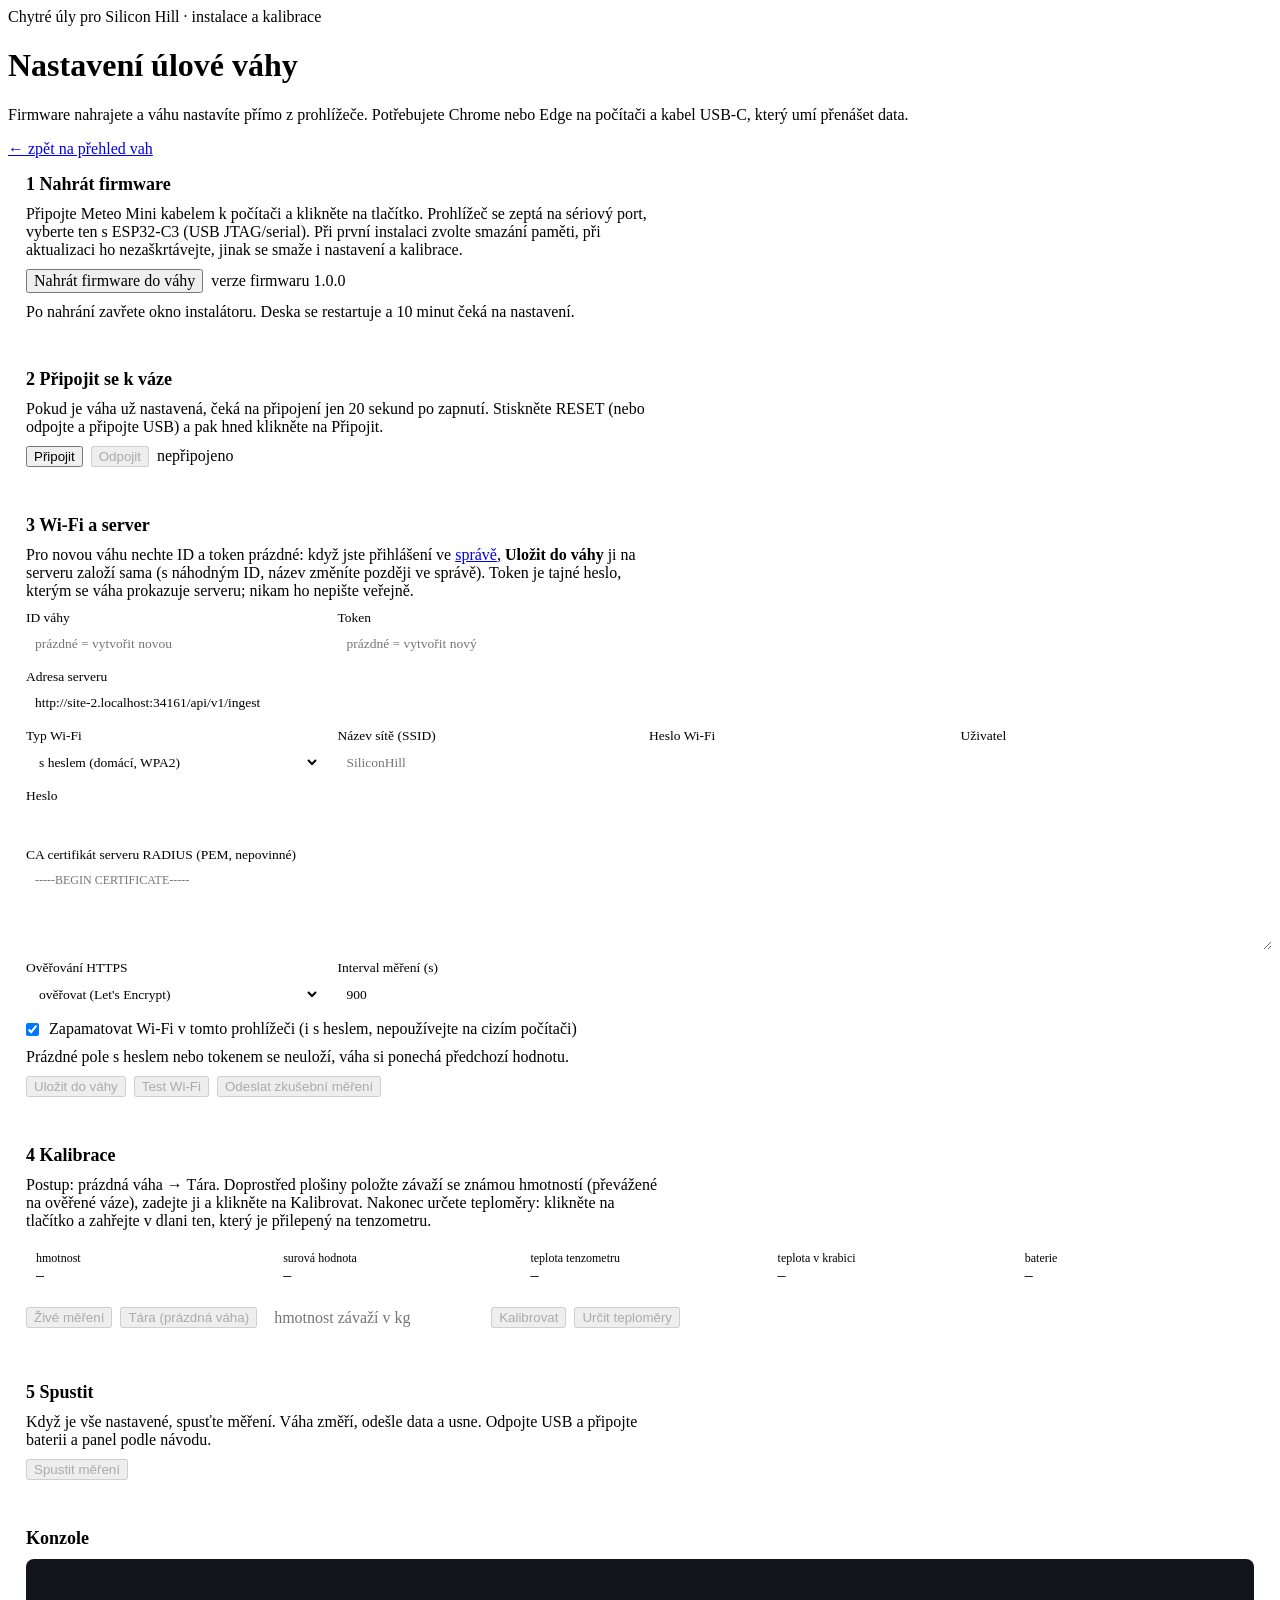
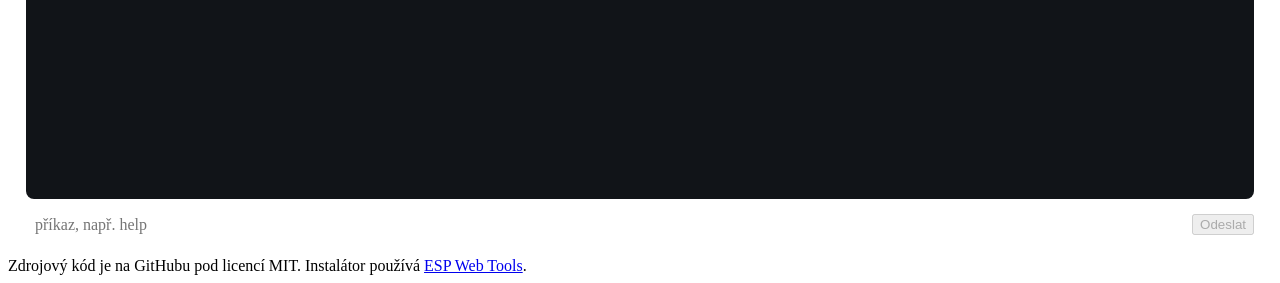
==== server/static/flash/index.html @ f3939f97 "flash: new script URL so browsers drop the cached old flash.js Co-Authored-By: Claude Opus 5.5 <nore" ====
<!DOCTYPE html>
<html lang="cs">
<head>
<meta charset="utf-8">
<meta name="viewport" content="width=device-width,initial-scale=1">
<title>Nastavení úlové váhy</title>
<link rel="icon" href="data:image/svg+xml,%3Csvg xmlns='http://www.w3.org/2000/svg' viewBox='0 0 32 32'%3E%3Cpath d='M16 2l12 7v14l-12 7-12-7V9z' fill='%23a8680f'/%3E%3C/svg%3E">
<link rel="stylesheet" href="/style.css">
<style>
.steps{display:grid;gap:16px}
.step{background:var(--panel);border:1px solid var(--line);border-radius:10px;padding:16px 18px;display:grid;gap:10px}
.step h2{margin:0;font-size:18px;border:0}
.step p{margin:0;max-width:80ch}
.form{display:grid;grid-template-columns:repeat(auto-fit,minmax(240px,1fr));gap:10px 18px}
.form label{display:grid;gap:3px;font-size:13.5px;color:var(--muted)}
.form label.wide{grid-column:1/-1}
input,select,textarea{font:14px var(--font-body);color:var(--fg);background:var(--bg);border:1px solid var(--line-strong);border-radius:7px;padding:7px 9px;width:100%}
input[type=checkbox]{width:auto;margin:0 6px 0 0;vertical-align:-2px}
textarea{font-family:var(--font-mono);font-size:12px;min-height:70px}
.row{display:flex;flex-wrap:wrap;gap:8px;align-items:center}
.live{display:grid;grid-template-columns:repeat(auto-fit,minmax(130px,1fr));gap:8px}
.live div{background:var(--bg);border:1px solid var(--line);border-radius:8px;padding:8px 10px}
.live b{display:block;font:600 22px var(--font-body);font-variant-numeric:tabular-nums}
.live span{font-size:12px;color:var(--muted)}
#log{background:#111418;color:#d7dbe0;font:12px/1.45 var(--font-mono);border-radius:8px;padding:10px;height:220px;overflow:auto;white-space:pre-wrap;margin:0}
.warn{border-left:4px solid var(--warn);background:var(--warn-soft);padding:10px 14px;border-radius:0 6px 6px 0}
.status{font:600 13px var(--font-mono)}
.status.on{color:var(--good)} .status.off{color:var(--muted)}
fieldset{border:0;padding:0;margin:0;display:contents}
esp-web-install-button button{font:600 14px var(--font-body)}
</style>
</head>
<body>
<div class="wrap">
  <header class="top">
    <div>
      <div class="kicker">Chytré úly pro Silicon Hill · instalace a kalibrace</div>
      <h1>Nastavení úlové váhy</h1>
      <p class="sub">Firmware nahrajete a váhu nastavíte přímo z prohlížeče. Potřebujete Chrome nebo Edge na počítači a kabel USB-C, který umí přenášet data.</p>
    </div>
    <div class="meta"><a href="/">← zpět na přehled vah</a></div>
  </header>

  <div class="warn" id="nosupport" hidden>Tento prohlížeč neumí Web Serial. Otevřete stránku v Chrome nebo Edge na počítači (ne v telefonu).</div>

  <div class="steps">
    <section class="step">
      <h2><span class="n mono" style="color:var(--accent)">1</span> Nahrát firmware</h2>
      <p>Připojte Meteo Mini kabelem k počítači a klikněte na tlačítko. Prohlížeč se zeptá na sériový port, vyberte ten s ESP32-C3 (USB JTAG/serial). Při první instalaci zvolte smazání paměti, při aktualizaci ho nezaškrtávejte, jinak se smaže i nastavení a kalibrace.</p>
      <div class="row">
        <esp-web-install-button manifest="manifest.json">
          <button slot="activate" class="btn primary" type="button">Nahrát firmware do váhy</button>
          <span slot="unsupported">Prohlížeč nepodporuje instalaci přes USB.</span>
          <span slot="not-allowed">Instalace funguje jen přes HTTPS.</span>
        </esp-web-install-button>
        <span class="note" id="fwver"></span>
      </div>
      <p class="note">Po nahrání zavřete okno instalátoru. Deska se restartuje a 10 minut čeká na nastavení.</p>
    </section>

    <section class="step">
      <h2><span class="n mono" style="color:var(--accent)">2</span> Připojit se k váze</h2>
      <p>Pokud je váha už nastavená, čeká na připojení jen 20 sekund po zapnutí. Stiskněte RESET (nebo odpojte a připojte USB) a pak hned klikněte na Připojit.</p>
      <div class="row">
        <button class="btn primary" id="connect" type="button">Připojit</button>
        <button class="btn" id="disconnect" type="button" disabled>Odpojit</button>
        <span class="status off" id="status">nepřipojeno</span>
        <span class="note" id="devinfo"></span>
      </div>
    </section>

    <section class="step">
      <h2><span class="n mono" style="color:var(--accent)">3</span> Wi-Fi a server</h2>
      <p>Pro novou váhu nechte ID a token prázdné: když jste přihlášení ve <a href="/admin/">správě</a>, <b>Uložit do váhy</b> ji na serveru založí sama (s náhodným ID, název změníte později ve správě). Token je tajné heslo, kterým se váha prokazuje serveru; nikam ho nepište veřejně.</p>
      <form class="form" id="cfg" autocomplete="off">
        <label>ID váhy<input id="scale_id" placeholder="prázdné = vytvořit novou" autocomplete="off"></label>
        <label>Token<input id="token" type="password" placeholder="prázdné = vytvořit nový" autocomplete="new-password"></label>
        <label class="wide">Adresa serveru<input id="url" placeholder="https://…/api/v1/ingest"></label>
        <label>Typ Wi-Fi
          <select id="wifitype">
            <option value="psk">s heslem (domácí, WPA2)</option>
            <option value="eap">podniková (PEAP, např. SiliconHill)</option>
          </select>
        </label>
        <label>Název sítě (SSID)<input id="ssid" placeholder="SiliconHill"></label>
        <label data-psk>Heslo Wi-Fi<input id="pass" type="password" autocomplete="new-password"></label>
        <label data-eap hidden>Uživatel<input id="eap_user"></label>
        <label data-eap hidden>Heslo<input id="eap_pass" type="password" autocomplete="new-password"></label>
        <label data-eap hidden class="wide">CA certifikát serveru RADIUS (PEM, nepovinné)<textarea id="eap_ca" placeholder="-----BEGIN CERTIFICATE-----"></textarea></label>
        <label>Ověřování HTTPS
          <select id="tls"><option value="verify">ověřovat (Let's Encrypt)</option><option value="insecure">neověřovat (jen pro test)</option></select>
        </label>
        <label>Interval měření (s)<input id="interval" type="number" min="60" step="60" value="900"></label>
      </form>
      <label class="note"><input type="checkbox" id="remember" checked> Zapamatovat Wi-Fi v tomto prohlížeči (i s heslem, nepoužívejte na cizím počítači)</label>
      <p class="note">Prázdné pole s heslem nebo tokenem se neuloží, váha si ponechá předchozí hodnotu.</p>
      <div class="row">
        <button class="btn primary" id="save" type="button" disabled>Uložit do váhy</button>
        <button class="btn" id="wifitest" type="button" disabled>Test Wi-Fi</button>
        <button class="btn" id="upload" type="button" disabled>Odeslat zkušební měření</button>
      </div>
    </section>

    <section class="step">
      <h2><span class="n mono" style="color:var(--accent)">4</span> Kalibrace</h2>
      <p>Postup: prázdná váha → Tára. Doprostřed plošiny položte závaží se známou hmotností (převážené na ověřené váze), zadejte ji a klikněte na Kalibrovat. Nakonec určete teploměry: klikněte na tlačítko a zahřejte v dlani ten, který je přilepený na tenzometru.</p>
      <div class="live" id="live">
        <div><span>hmotnost</span><b id="lv-kg">–</b></div>
        <div><span>surová hodnota</span><b id="lv-raw">–</b></div>
        <div><span>teplota tenzometru</span><b id="lv-tc">–</b></div>
        <div><span>teplota v krabici</span><b id="lv-tb">–</b></div>
        <div><span>baterie</span><b id="lv-vb">–</b></div>
      </div>
      <div class="row">
        <button class="btn" id="livebtn" type="button" disabled>Živé měření</button>
        <button class="btn" id="tare" type="button" disabled>Tára (prázdná váha)</button>
        <input id="calkg" type="number" step="0.01" min="0.1" placeholder="hmotnost závaží v kg" style="width:200px">
        <button class="btn" id="cal" type="button" disabled>Kalibrovat</button>
        <button class="btn" id="dsfind" type="button" disabled>Určit teploměry</button>
      </div>
    </section>

    <section class="step">
      <h2><span class="n mono" style="color:var(--accent)">5</span> Spustit</h2>
      <p>Když je vše nastavené, spusťte měření. Váha změří, odešle data a usne. Odpojte USB a připojte baterii a panel podle návodu.</p>
      <div class="row">
        <button class="btn primary" id="run" type="button" disabled>Spustit měření</button>
        <span class="note" id="mac"></span>
      </div>
    </section>

    <section class="step">
      <h2>Konzole</h2>
      <pre id="log" aria-live="polite"></pre>
      <div class="row">
        <input id="cmd" placeholder="příkaz, např. help" style="flex:1;min-width:200px" disabled>
        <button class="btn" id="send" type="button" disabled>Odeslat</button>
      </div>
    </section>
  </div>

  <footer><span>Zdrojový kód je na GitHubu pod licencí MIT. Instalátor používá <a href="https://esphome.github.io/esp-web-tools/">ESP Web Tools</a>.</span></footer>
</div>
<script type="module" src="vendor/esp-web-tools/install-button.js"></script>
<script src="flash.js?v=2"></script>
</body>
</html>
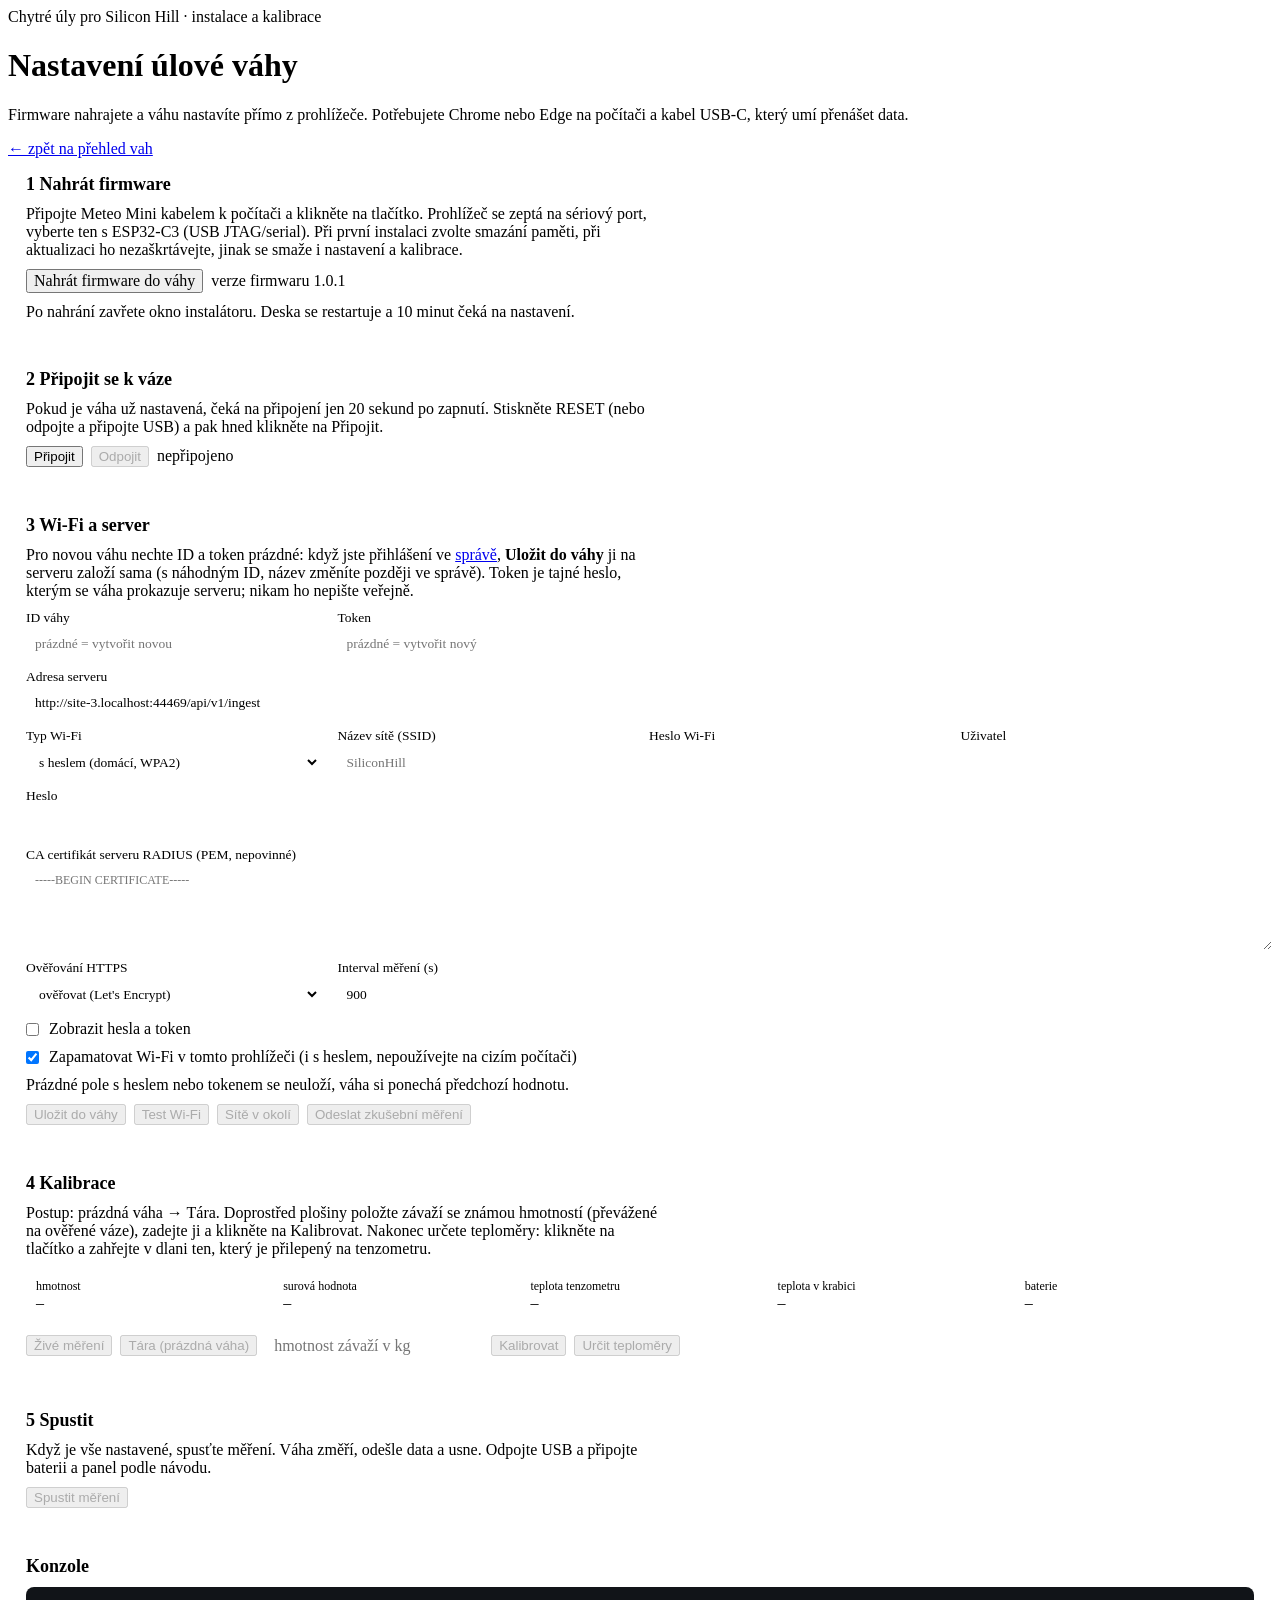
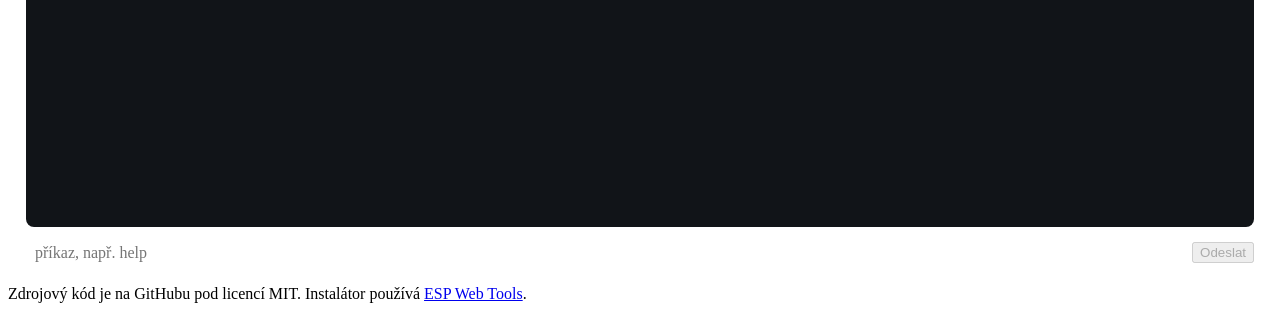
==== commit a28d0a8b: "Wi-Fi diagnostics: disconnect reason, scan/networks command, show-password toggle Firmware 1.0.1 rep" ====
--- a/server/static/flash/index.html
+++ b/server/static/flash/index.html
@@ -92,11 +92,13 @@
         </label>
         <label>Interval měření (s)<input id="interval" type="number" min="60" step="60" value="900"></label>
       </form>
+      <label class="note"><input type="checkbox" id="showpw"> Zobrazit hesla a token</label>
       <label class="note"><input type="checkbox" id="remember" checked> Zapamatovat Wi-Fi v tomto prohlížeči (i s heslem, nepoužívejte na cizím počítači)</label>
       <p class="note">Prázdné pole s heslem nebo tokenem se neuloží, váha si ponechá předchozí hodnotu.</p>
       <div class="row">
         <button class="btn primary" id="save" type="button" disabled>Uložit do váhy</button>
         <button class="btn" id="wifitest" type="button" disabled>Test Wi-Fi</button>
+        <button class="btn" id="scan" type="button" disabled>Sítě v okolí</button>
         <button class="btn" id="upload" type="button" disabled>Odeslat zkušební měření</button>
       </div>
     </section>
@@ -142,6 +144,6 @@
   <footer><span>Zdrojový kód je na GitHubu pod licencí MIT. Instalátor používá <a href="https://esphome.github.io/esp-web-tools/">ESP Web Tools</a>.</span></footer>
 </div>
 <script type="module" src="vendor/esp-web-tools/install-button.js"></script>
-<script src="flash.js?v=2"></script>
+<script src="flash.js?v=3"></script>
 </body>
 </html>
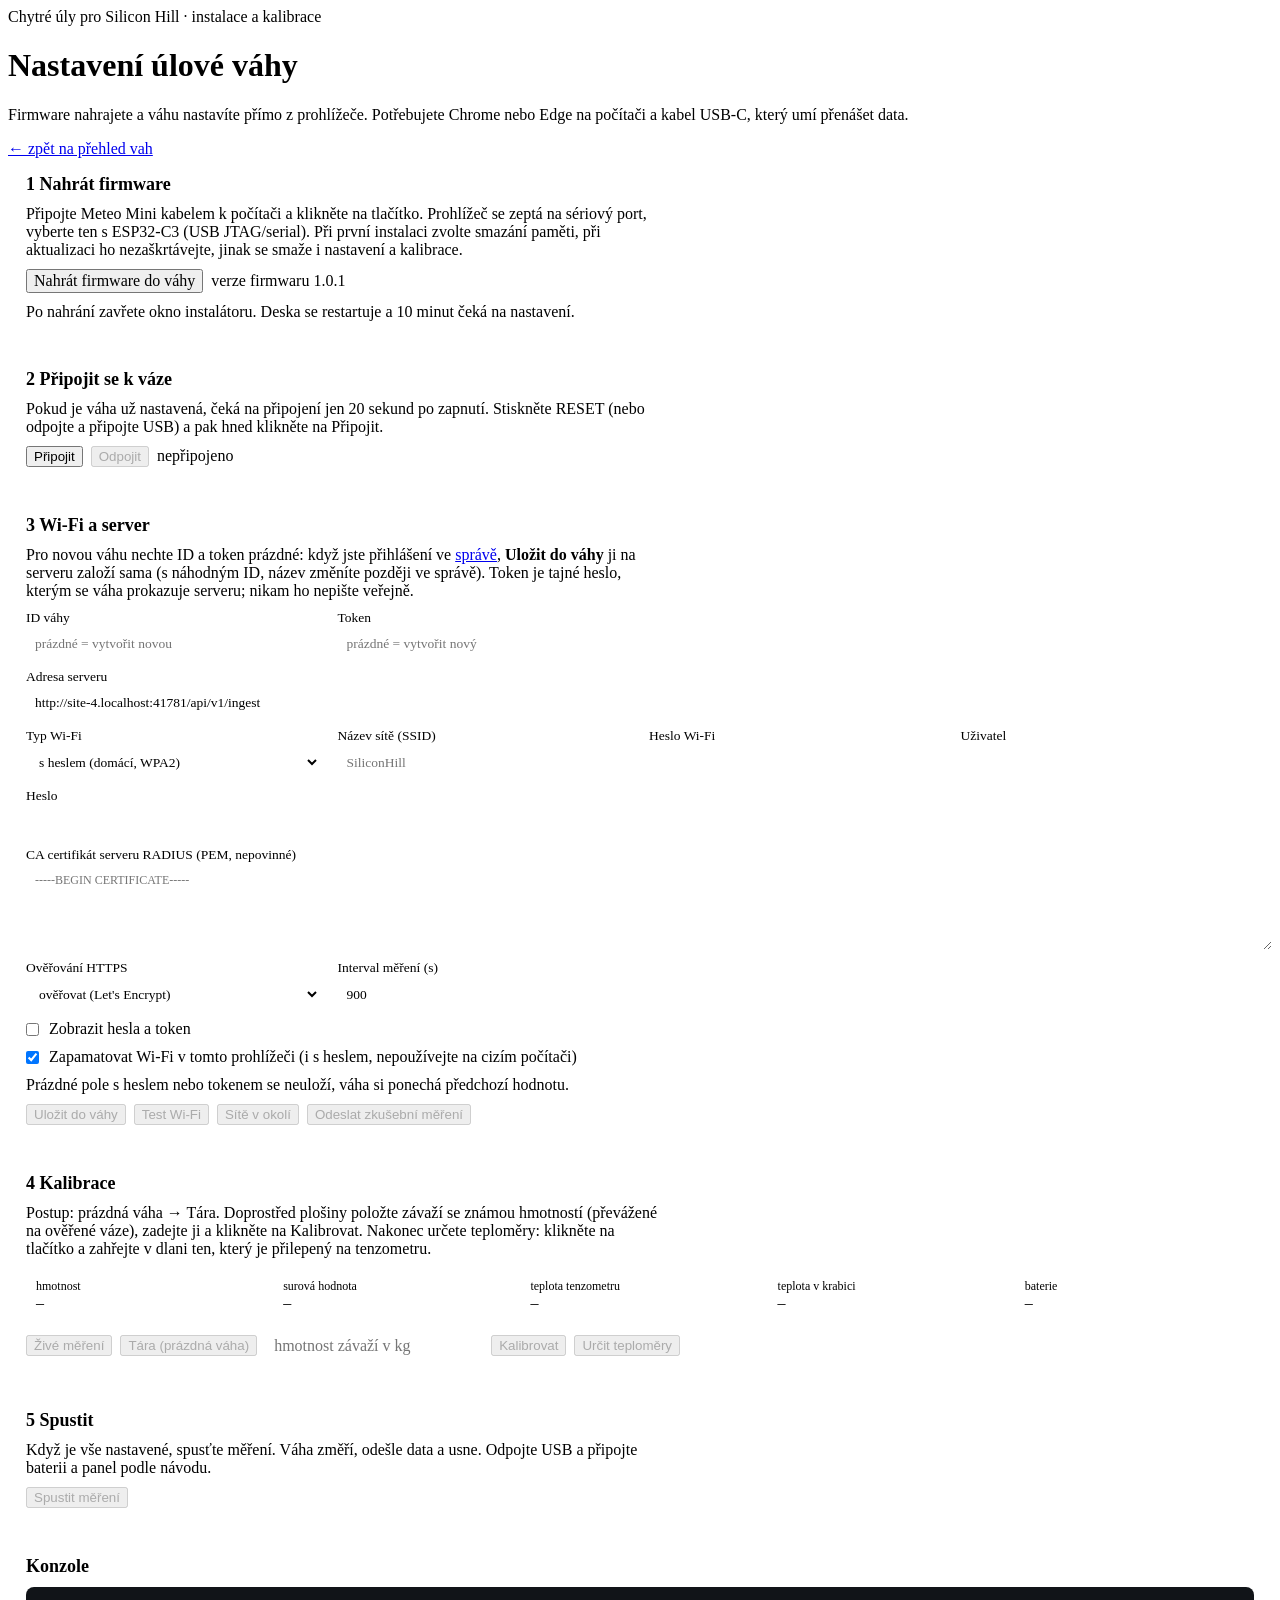
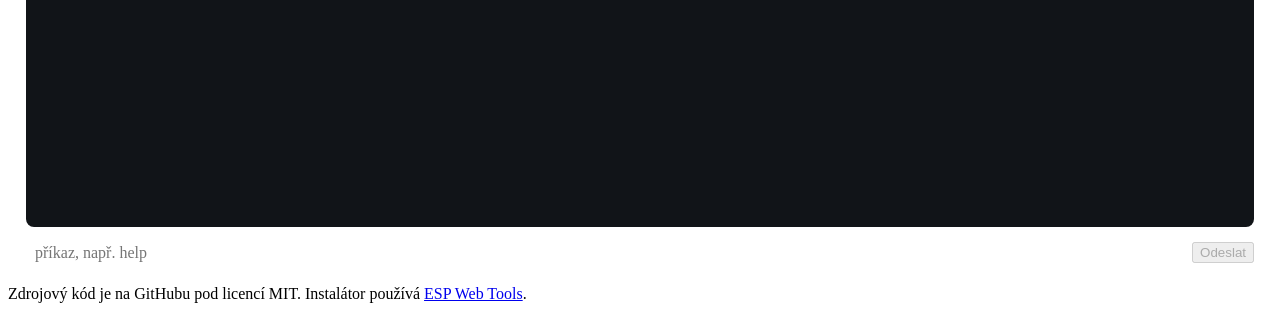
==== commit d993c2ba: "flash: fresh manifest URL and versioned firmware paths so browsers never flash a cached old build Co" ====
--- a/server/static/flash/index.html
+++ b/server/static/flash/index.html
@@ -144,6 +144,6 @@
   <footer><span>Zdrojový kód je na GitHubu pod licencí MIT. Instalátor používá <a href="https://esphome.github.io/esp-web-tools/">ESP Web Tools</a>.</span></footer>
 </div>
 <script type="module" src="vendor/esp-web-tools/install-button.js"></script>
-<script src="flash.js?v=3"></script>
+<script src="flash.js?v=4"></script>
 </body>
 </html>
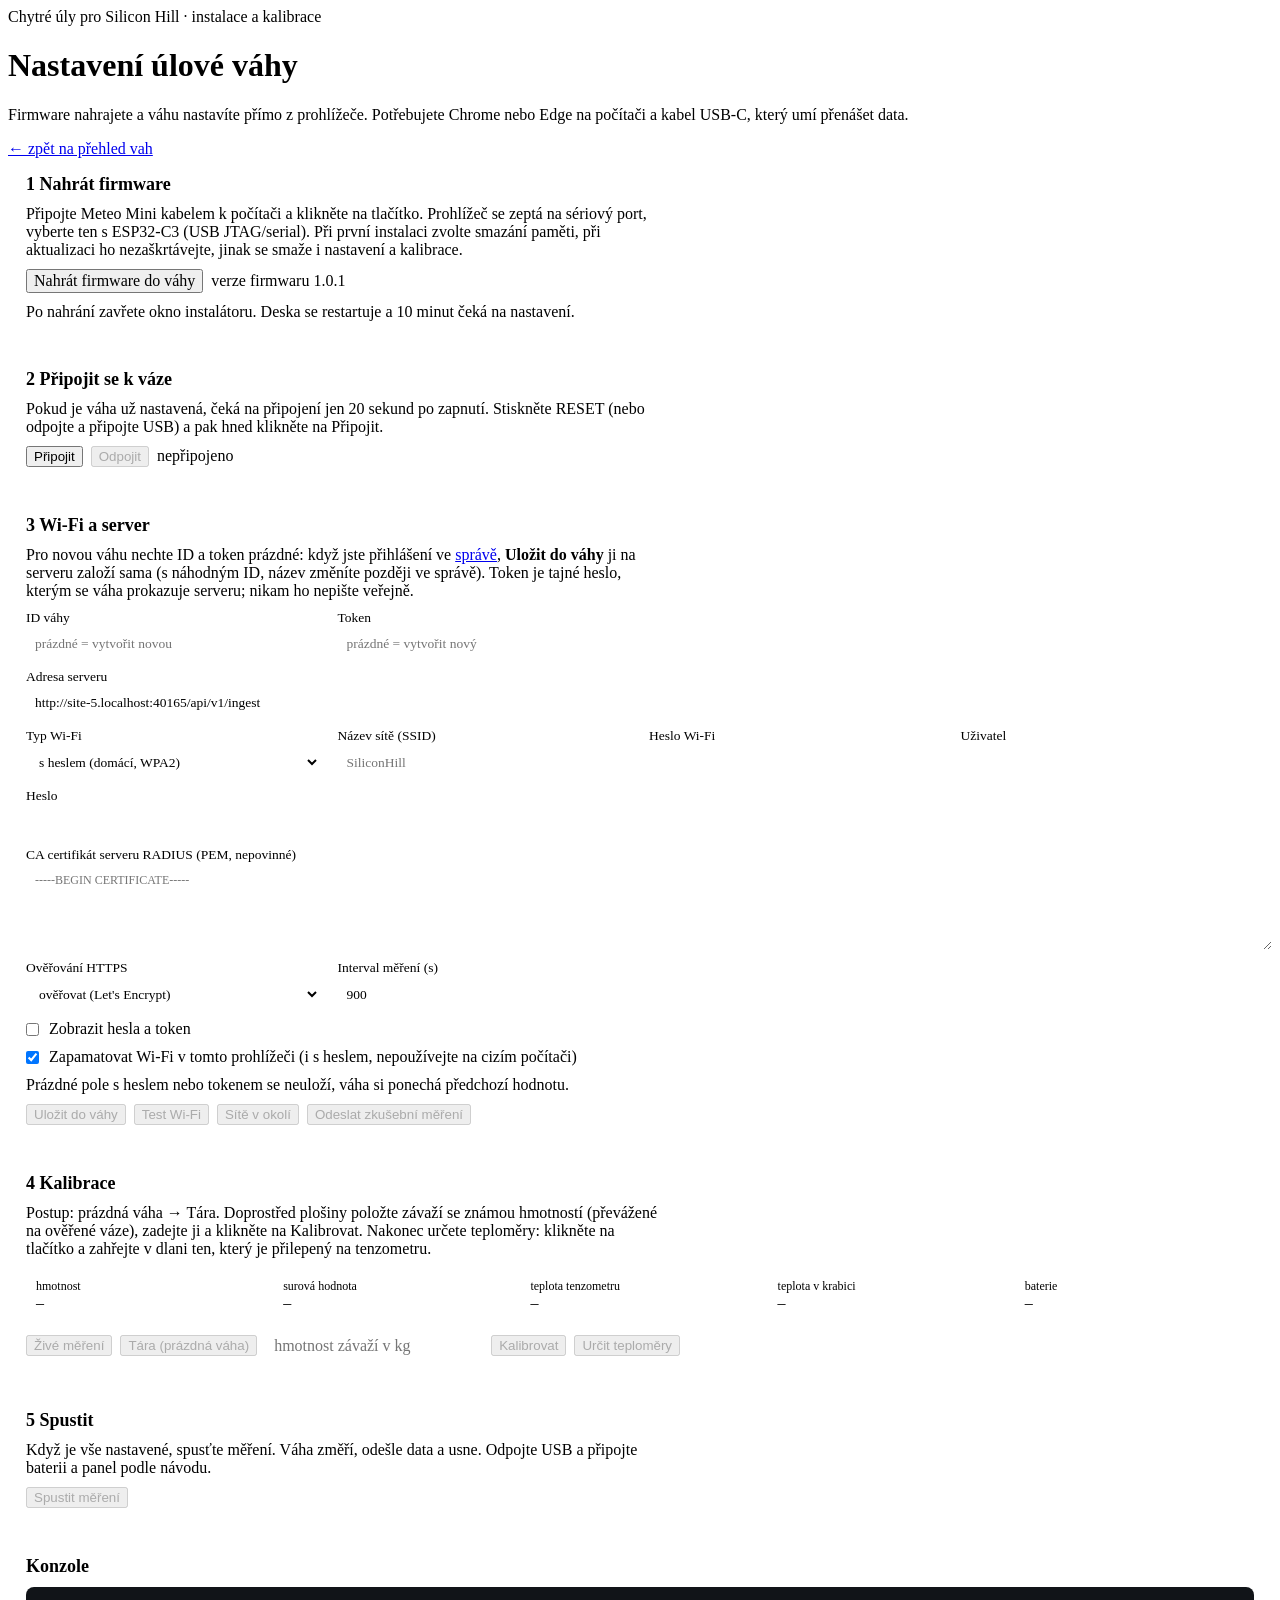
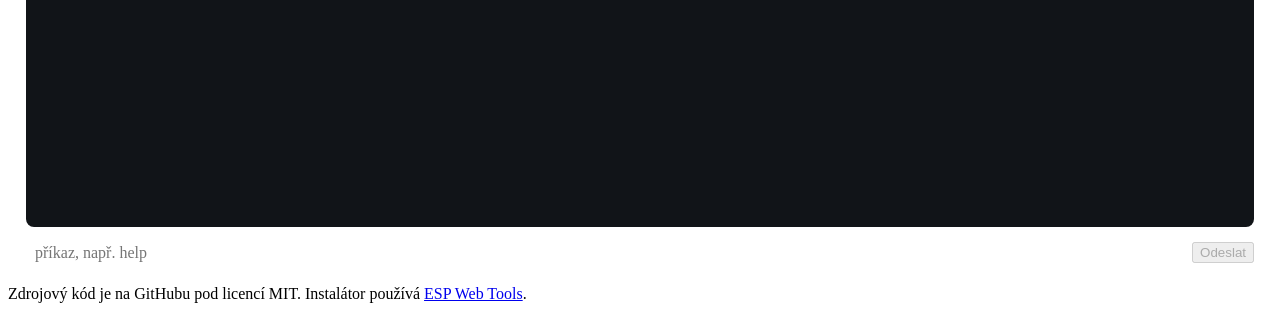
==== commit 3182149f: "flash: clear live readings on disconnect so a stale value is not mistaken for a live one Co-Authored" ====
--- a/server/static/flash/index.html
+++ b/server/static/flash/index.html
@@ -144,6 +144,6 @@
   <footer><span>Zdrojový kód je na GitHubu pod licencí MIT. Instalátor používá <a href="https://esphome.github.io/esp-web-tools/">ESP Web Tools</a>.</span></footer>
 </div>
 <script type="module" src="vendor/esp-web-tools/install-button.js"></script>
-<script src="flash.js?v=4"></script>
+<script src="flash.js?v=5"></script>
 </body>
 </html>
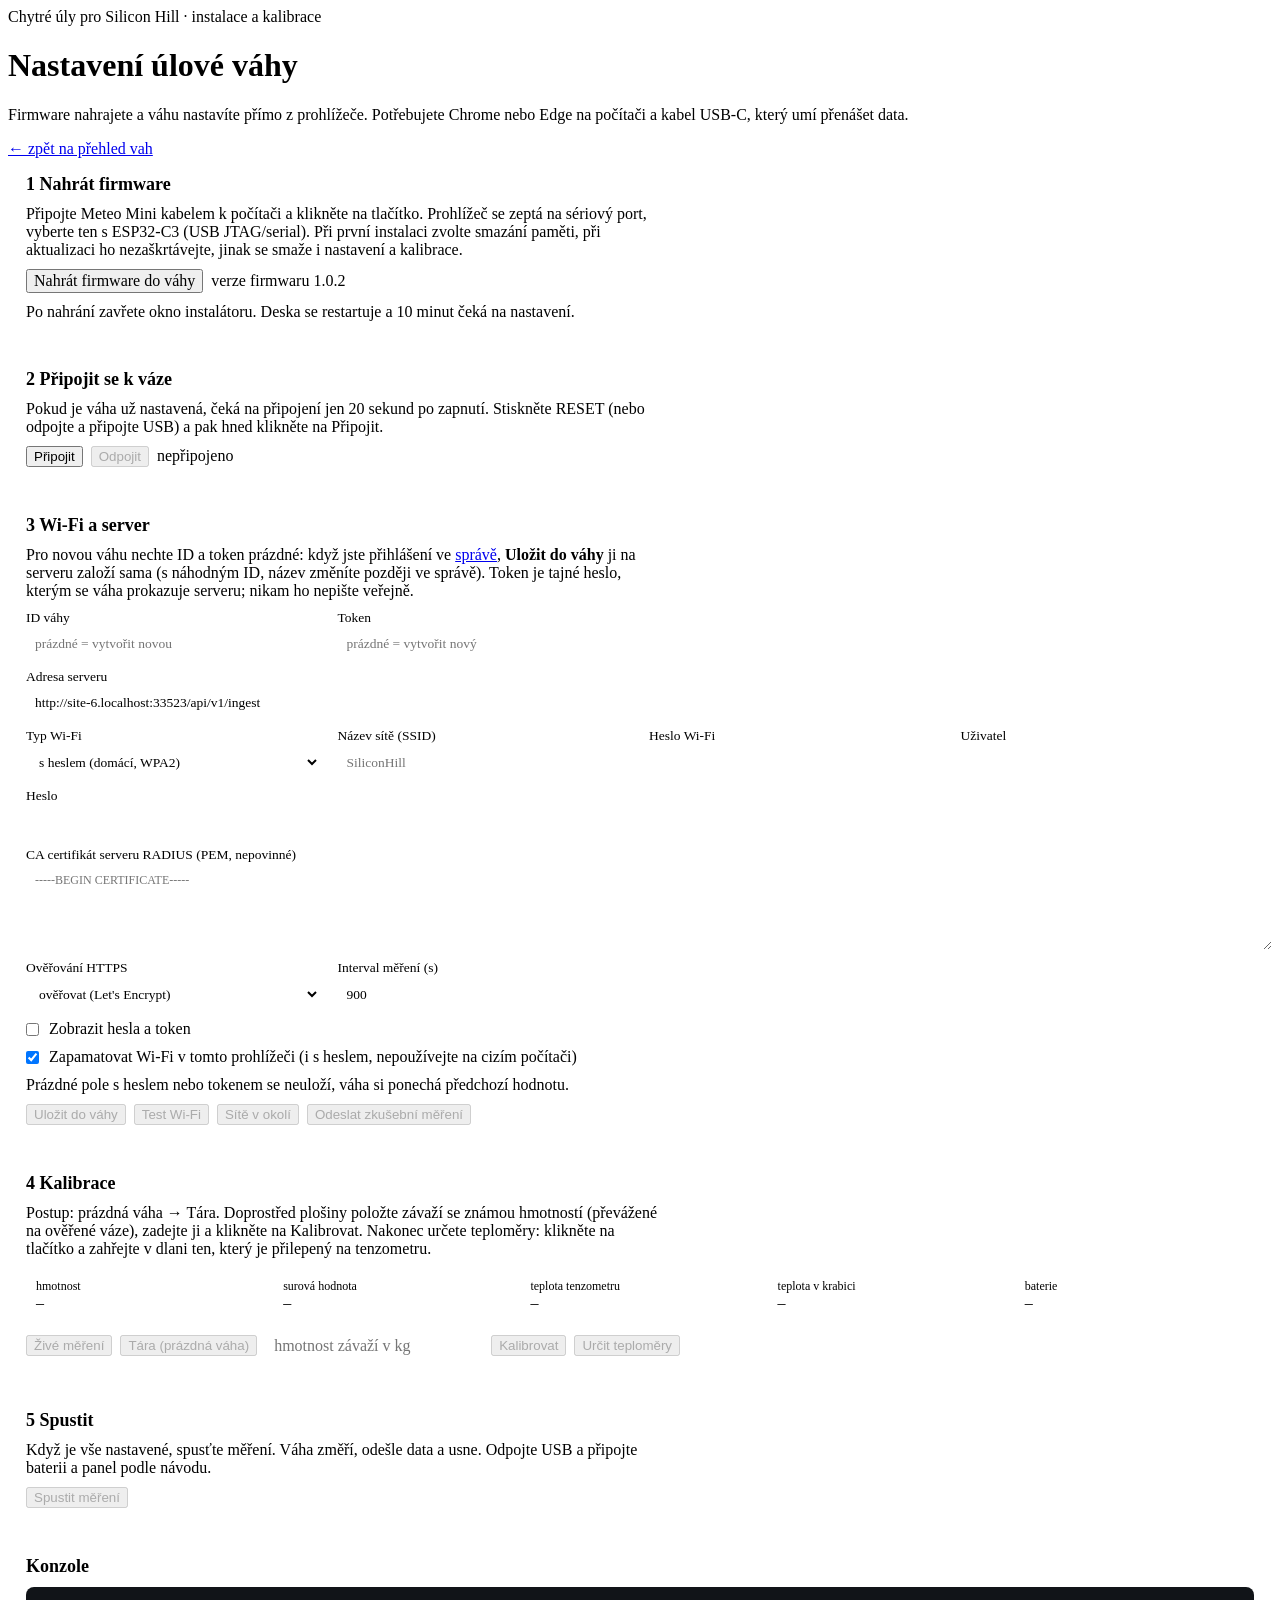
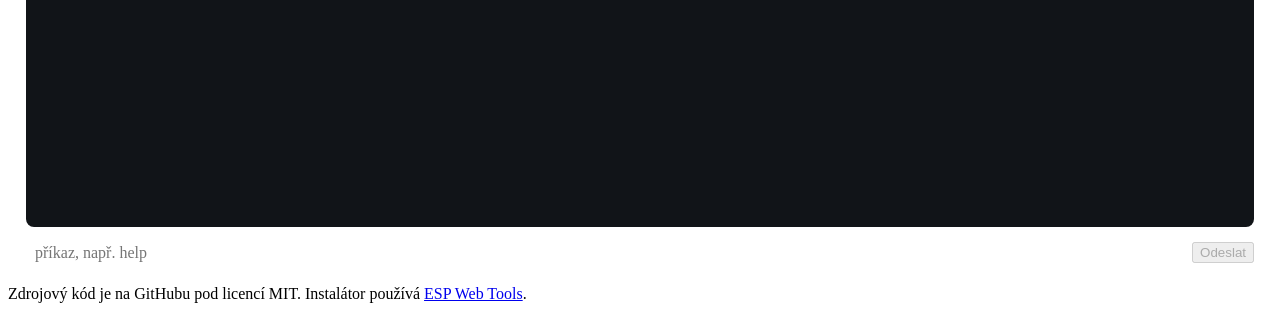
==== commit dc6d27c1: "flash: release the serial port before the firmware installer opens it Co-Authored-By: Claude <norepl" ====
--- a/server/static/flash/index.html
+++ b/server/static/flash/index.html
@@ -144,6 +144,6 @@
   <footer><span>Zdrojový kód je na GitHubu pod licencí MIT. Instalátor používá <a href="https://esphome.github.io/esp-web-tools/">ESP Web Tools</a>.</span></footer>
 </div>
 <script type="module" src="vendor/esp-web-tools/install-button.js"></script>
-<script src="flash.js?v=5"></script>
+<script src="flash.js?v=6"></script>
 </body>
 </html>
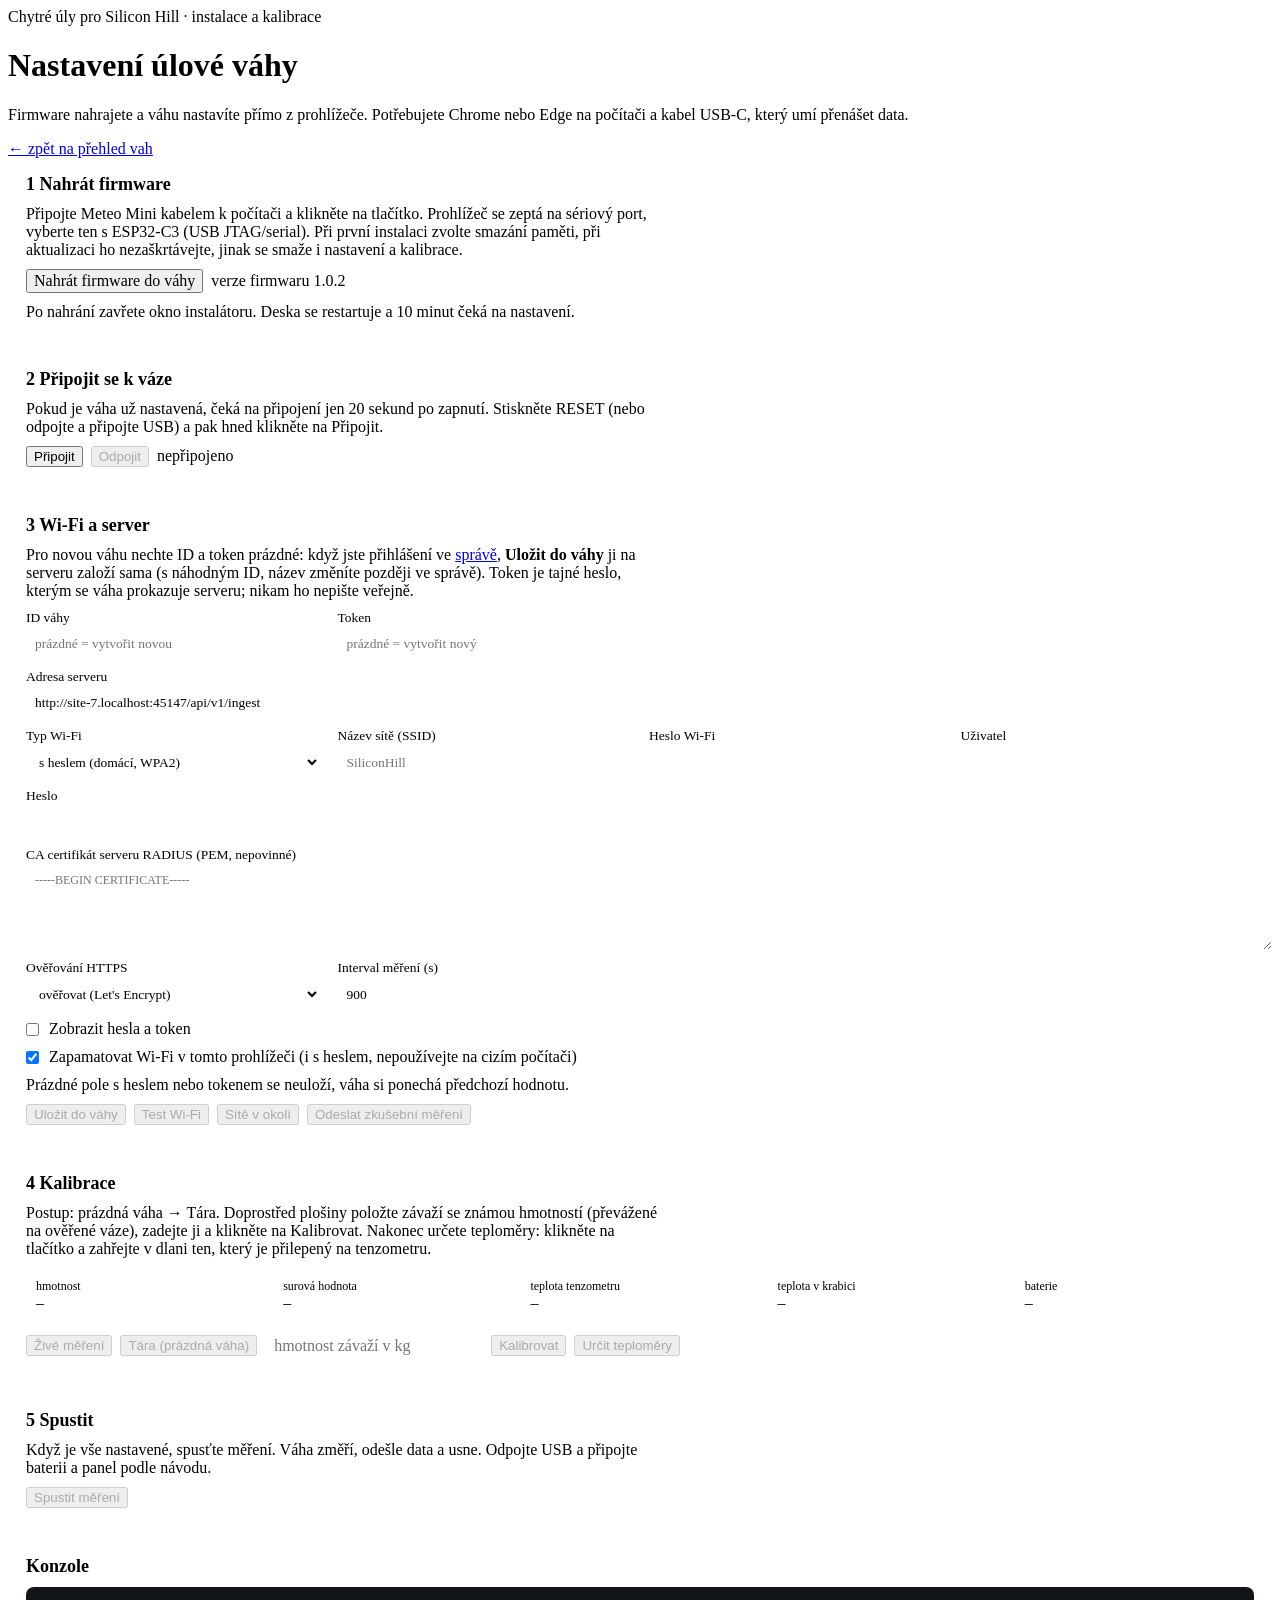
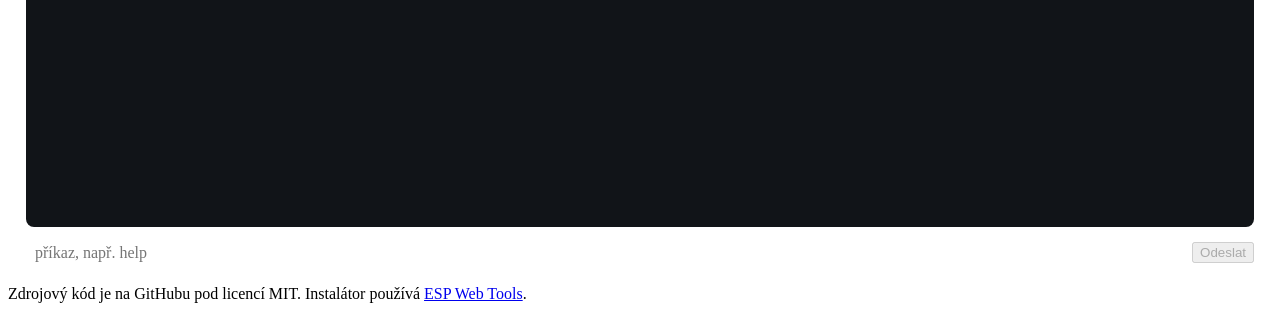
==== commit 28b9f380: "flash: live weight with three decimals Co-Authored-By: Claude <noreply@anthropic.com> Claude-Session" ====
--- a/server/static/flash/index.html
+++ b/server/static/flash/index.html
@@ -144,6 +144,6 @@
   <footer><span>Zdrojový kód je na GitHubu pod licencí MIT. Instalátor používá <a href="https://esphome.github.io/esp-web-tools/">ESP Web Tools</a>.</span></footer>
 </div>
 <script type="module" src="vendor/esp-web-tools/install-button.js"></script>
-<script src="flash.js?v=6"></script>
+<script src="flash.js?v=7"></script>
 </body>
 </html>
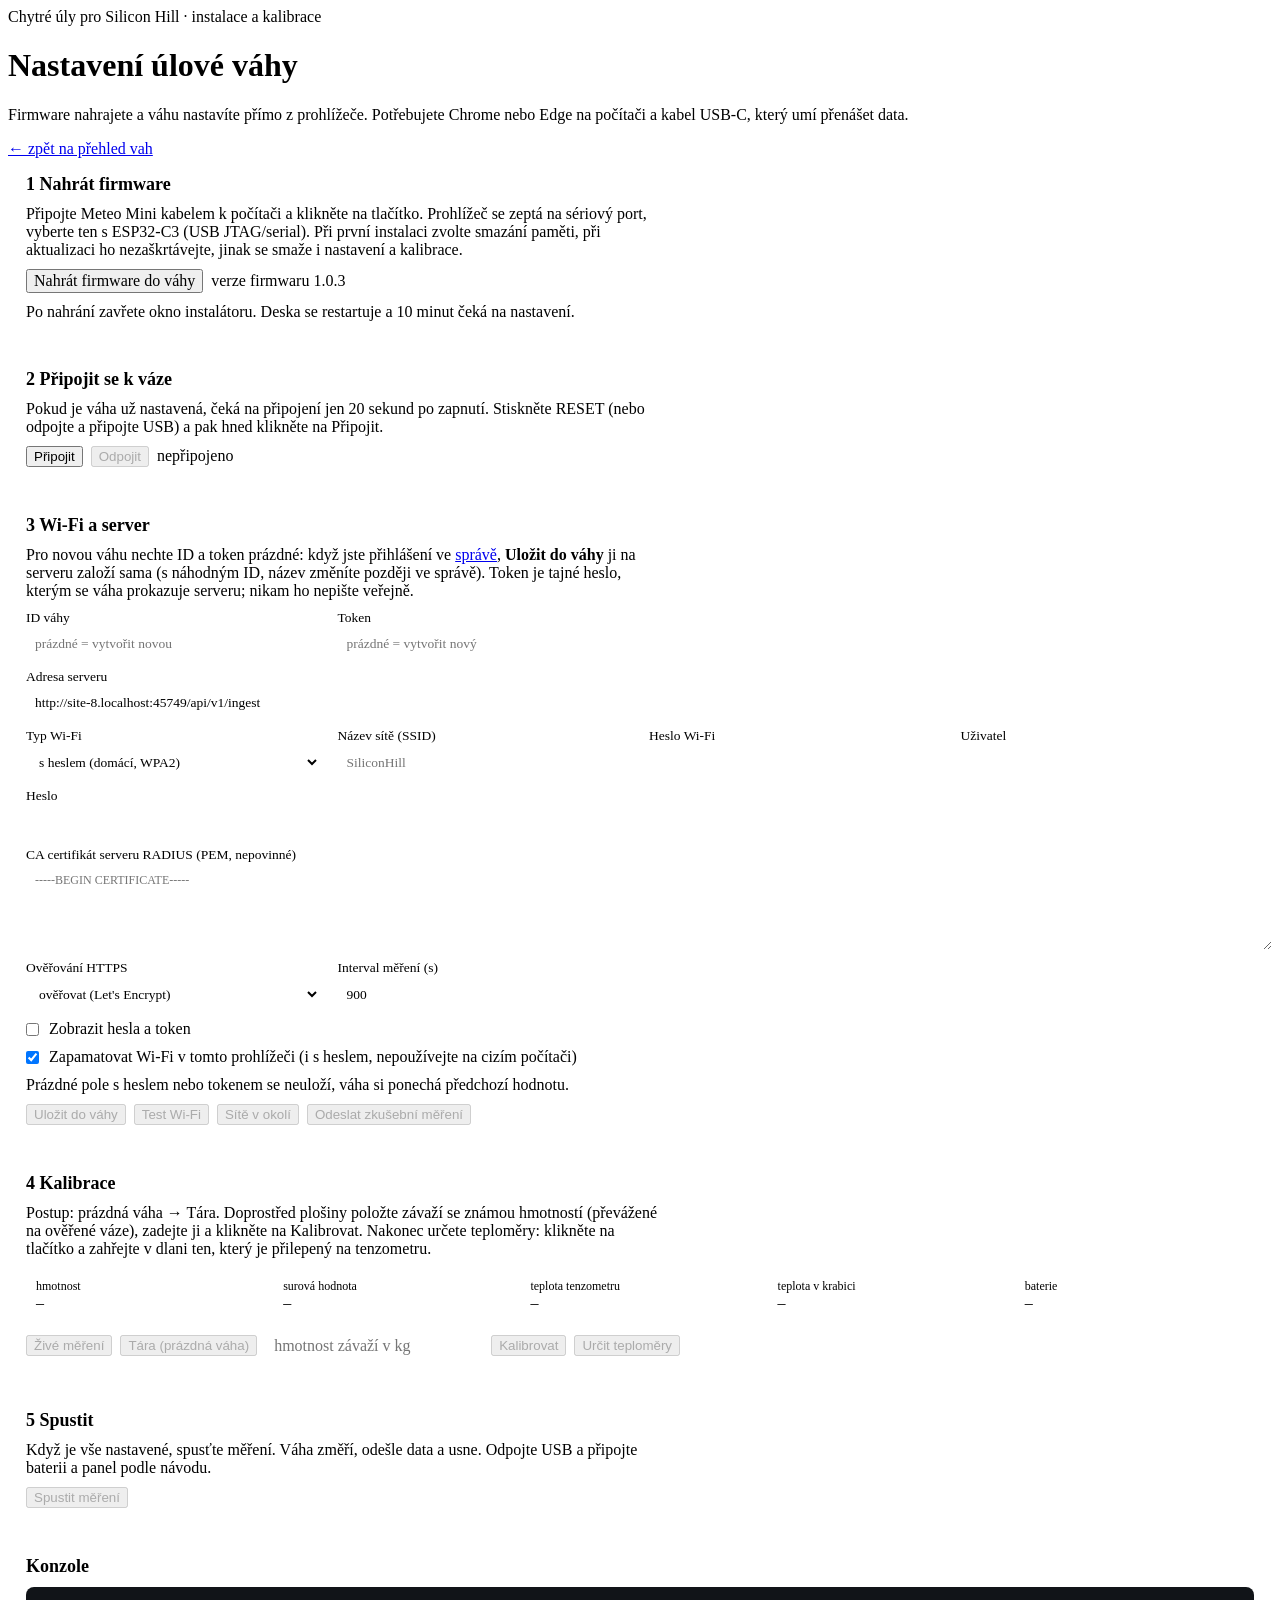
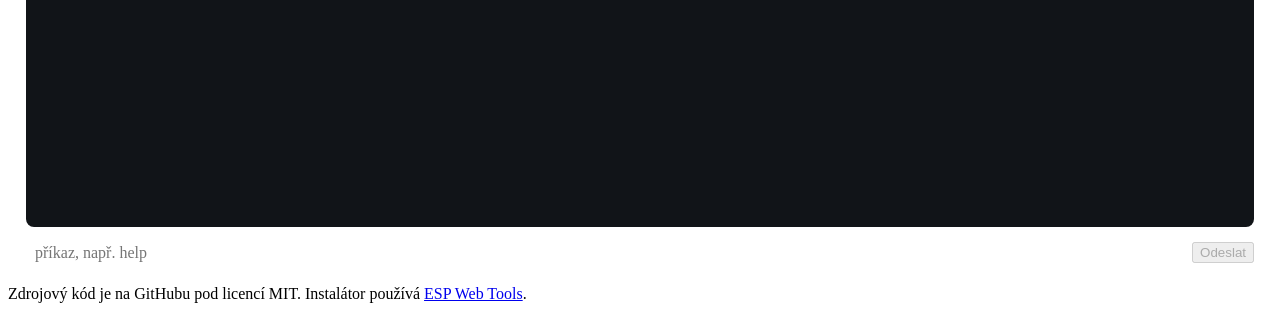
==== commit b86ac543: "firmware 1.0.3: work with a single thermometer; fall back to any sensor when the assigned ones are s" ====
--- a/server/static/flash/index.html
+++ b/server/static/flash/index.html
@@ -144,6 +144,6 @@
   <footer><span>Zdrojový kód je na GitHubu pod licencí MIT. Instalátor používá <a href="https://esphome.github.io/esp-web-tools/">ESP Web Tools</a>.</span></footer>
 </div>
 <script type="module" src="vendor/esp-web-tools/install-button.js"></script>
-<script src="flash.js?v=7"></script>
+<script src="flash.js?v=8"></script>
 </body>
 </html>
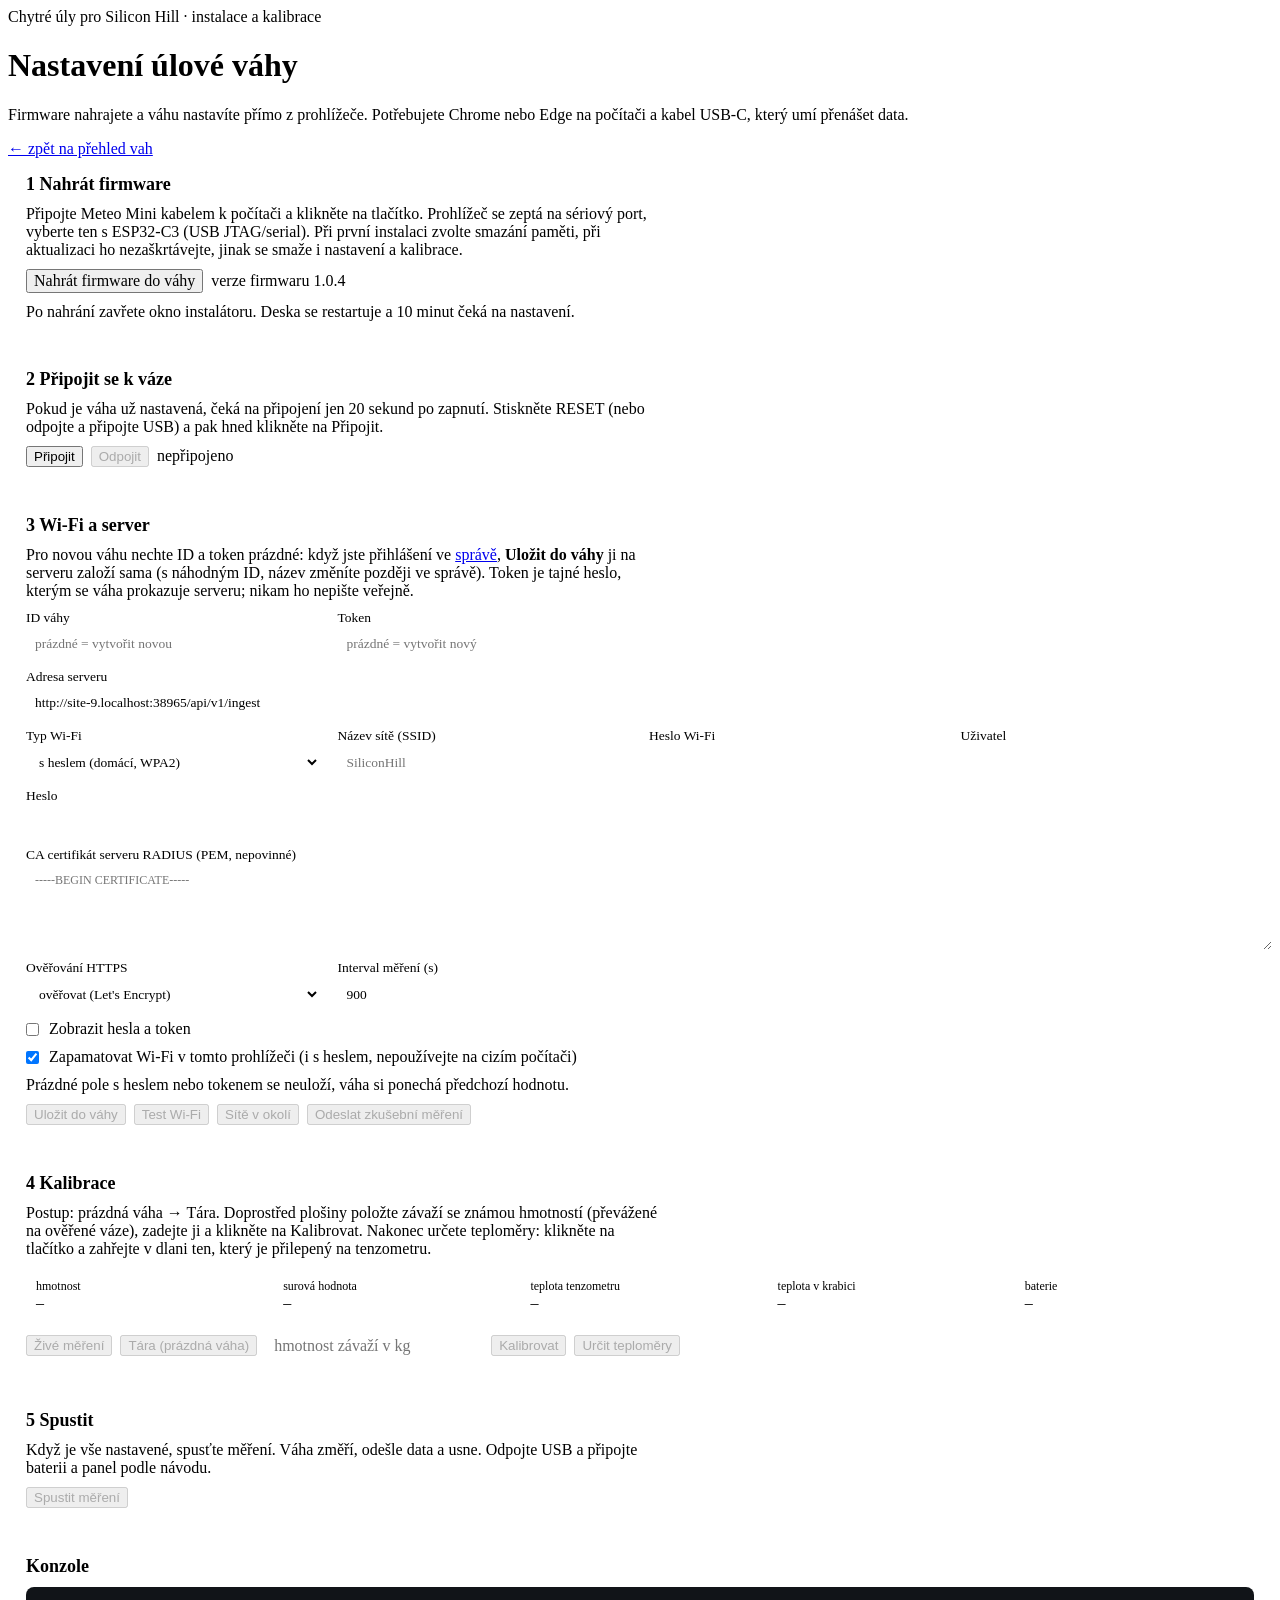
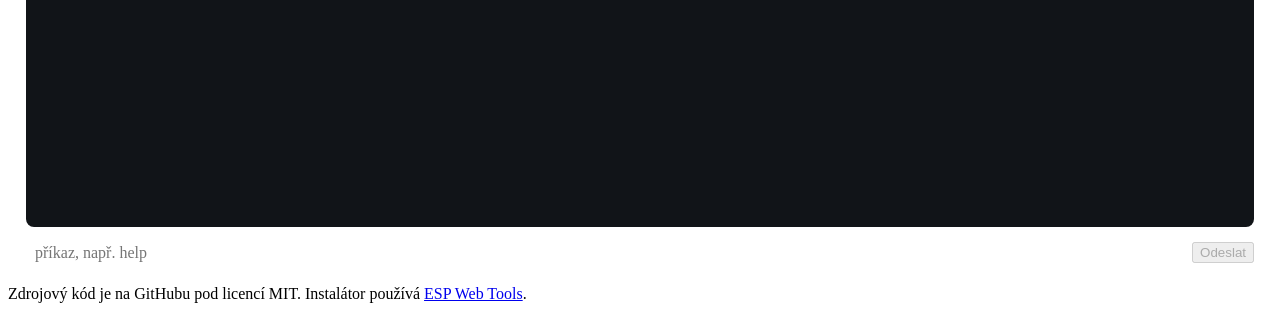
==== commit 852e9be8: "flash: keep the console open when the scale restarts while connected A configured scale leaves the c" ====
--- a/server/static/flash/index.html
+++ b/server/static/flash/index.html
@@ -144,6 +144,6 @@
   <footer><span>Zdrojový kód je na GitHubu pod licencí MIT. Instalátor používá <a href="https://esphome.github.io/esp-web-tools/">ESP Web Tools</a>.</span></footer>
 </div>
 <script type="module" src="vendor/esp-web-tools/install-button.js"></script>
-<script src="flash.js?v=8"></script>
+<script src="flash.js?v=9"></script>
 </body>
 </html>
